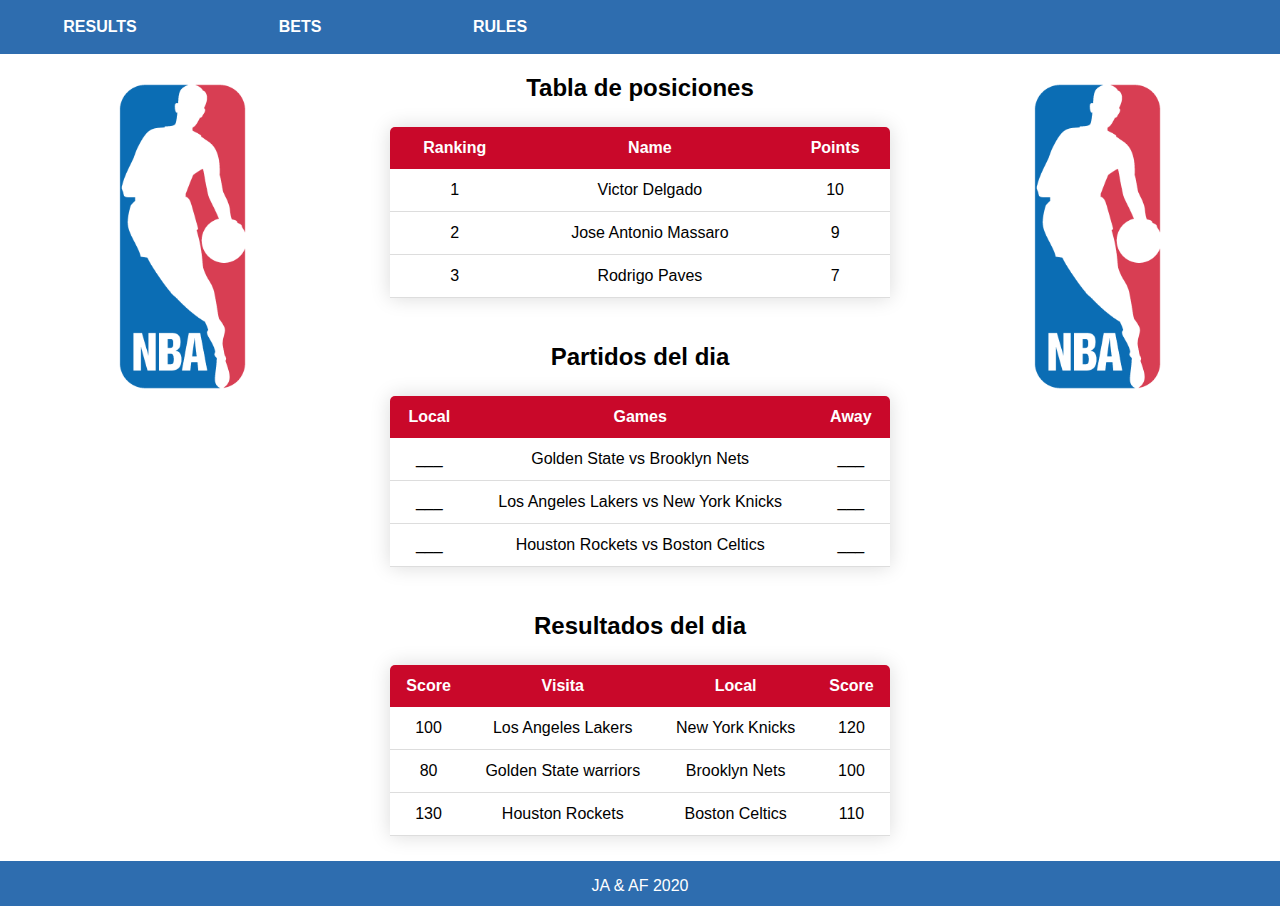
==== index.html @ 26ed80cc "add S to results" ====
<!DOCTYPE html>
<html lang="en" dir="ltr">
  <head>
    <meta charset="utf-8">
    <title>NBA fantasy league home</title>
    <link rel="stylesheet" href="style.css">
  </head>
  <body class="site">
    <header class="site-header">
    <!--  <h1>NBA PLAYOFFS</h1> -->
      <nav class="site-nav">
        <ul>
          <li><a href="result"></a>RESULTS</li>
          <li><a href="bets"></a>BETS</li>
          <li><a href="rules"></a>RULES</li>
        </ul>
      </nav>
    </header>
    <div class="site-logo-left">
      <img src="images/nba-logo.png" alt="">
    </div>
    <main class="site-main">
      <section class="information ranking">
        <h2>Tabla de posiciones</h2>
        <table class="site-table-ranking">
          <thead>
            <tr>
              <th>Ranking</th>
              <th>Name</th>
              <th>Points</th>
            </tr>
          </thead>
          <tbody>
            <tr>
              <td>1</td>
              <td>Victor Delgado</td>
              <td>10</td>
            </tr>
            <tr>
              <td>2</td>
              <td> Jose Antonio Massaro</td>
              <td>9</td>
            </tr>
            <tr>
              <td>3</td>
              <td>Rodrigo Paves</td>
              <td>7</td>
            </tr>
          </tbody>
        </table>
     <!--<p>Resultados actualizados al <time>10/07/2020</time></p> -->
     <section class="information bets">
       <h2>Partidos del dia</h2>
       <table class="site-table-gamedays">
         <thead>
           <tr>
             <th>Local</th>
             <th>Games</th>
             <th>Away</th>
           </tr>
         </thead>
         <tbody>
           <tr>
             <td>___</td>
             <td>Golden State vs Brooklyn Nets</td>
             <td>___</td>
           </tr>
           <tr>
             <td>___</td>
             <td>Los Angeles Lakers vs New York Knicks</td>
             <td>___</td>
           </tr>
           <tr>
             <td>___</td>
             <td>Houston Rockets vs Boston Celtics</td>
             <td>___</td>
           </tr>
         </tbody>
       </table>
     </section>
      </section>
      <section class="information results">
        <h2>Resultados del dia</h2>
        <table class="site-table-rday">
          <thead>
            <tr>
              <th>Score</th>
              <th>Visita</th>
              <th>Local</th>
              <th>Score</th>
            </tr>
            <tbody>
              <tr>
                <td>100</td>
                <td>Los Angeles Lakers</td>
                <td>New York Knicks</td>
                <td class="winner">120</td>
              </tr>
              <tr>
                <td>80</td>
                <td>Golden State warriors</td>
                <td>Brooklyn Nets</td>
                <td class="winner">100</td>
              </tr>
              <tr>
                <td class="winner">130</td>
                <td>Houston Rockets</td>
                <td>Boston Celtics</td>
                <td>110</td>
              </tr>
            </tbody>
          </thead>
        </table>
      </section>
    </main>
    <div class="site-logo-rigth">
      <img src="images/nba-logo.png" alt="">
    </div>
    <footer class="site-footer">
      <p>JA & AF 2020</p>
    </footer>
  </body>
</html>
---- style.css ----
body {
  font-family: Arial;
  margin: 0;
}

header {
  text-align: center;
  background-color: rgb(46, 109, 175);
  color: white;
}

img {
max-width: 100%;
max-height: 100%;
}

h1 {
  margin: auto;
}

h2 {
  text-align: center;
  margin-bottom: 0;
}

.information {
  display: flex;
  flex-direction: column;
  align-items: center;
}

.site {
  display: grid;
  grid-template-columns: 1fr 1fr 1fr;
  grid-template-rows: 6vh auto 5vh;
  grid-template-areas:
    'header      header  header'
    'logo-left   main    logo-rigth'
    'footer      footer  footer';
  min-height: 100vh;
}

.site-header {
  grid-area: header;
  display: flex;
  align-items: center;

}

.site-nav ul {
  margin: 0px;
  padding: 0px;
  list-style: none;
  display: flex;
  flex-direction: row;


}
.site-nav ul li {

  width: 200px;
  align-items: center;
  font-weight: bold;



}

.site-main {
  grid-area: main;
}

.site-footer {
  grid-area: footer;
  background-color: rgb(46, 109, 175);
  text-align: center;
  color: white;
}


.site-logo-left {
  grid-area: logo-left;
}

.site-logo-right {
  grid-area: logo-right;
}

/* Ranking table CSS */
.site-table-ranking {
  border-collapse: collapse;
  margin: 25px;
  width: 500px;
  border-radius: 5px 5px 0 0;
  overflow: hidden;
  box-shadow: 0 0 20px rgba(0, 0, 0, 0.15);
}

.site-table-ranking thead tr {
  background-color: #C9082A;
  color: white;
  text-align: left;
  font-weight: bold;
}

.site-table-ranking th, .site-table-ranking td {
  padding: 12px 15px;
  text-align: center;
}

.site-table-ranking tbody tr {
  border-bottom: 1px solid #dddddd;
}
/* ranking table end */
/* Resultados del dia table CSS */
.site-table-rday {
  border-collapse: collapse;
  margin: 25px;
  width: 500px;
  border-radius: 5px 5px 0 0;
  overflow: hidden;
  box-shadow: 0 0 20px rgba(0, 0, 0, 0.15);
}

.site-table-rday thead tr {
  background-color: #C9082A;
  color: white;
  text-align: left;
  font-weight: bold;
}
.site-table-rday th, .site-table-rday td {
  padding: 12px 15px;
  text-align: center;
}

.site-table-rday tbody tr {
  border-bottom: 1px solid #dddddd;
}
/* resultados del dia table end */

/* partidos del dia table */

.site-table-gamedays {
  border-collapse: collapse;
  margin: 25px;
  width: 500px;
  border-radius: 5px 5px 0 0;
  overflow: hidden;
  box-shadow: 0 0 20px rgba(0, 0, 0, 0.15);
}

.site-table-gamedays thead tr {
  background-color: #C9082A;
  color: white;
  text-align: left;
  font-weight: bold;
}
.site-table-gamedays th, .site-table-gamedays td {
  padding: 12px 15px;
  text-align: center;
}

.site-table-gamedays tbody tr {
  border-bottom: 1px solid #dddddd;
}
/* partidos del dia end */
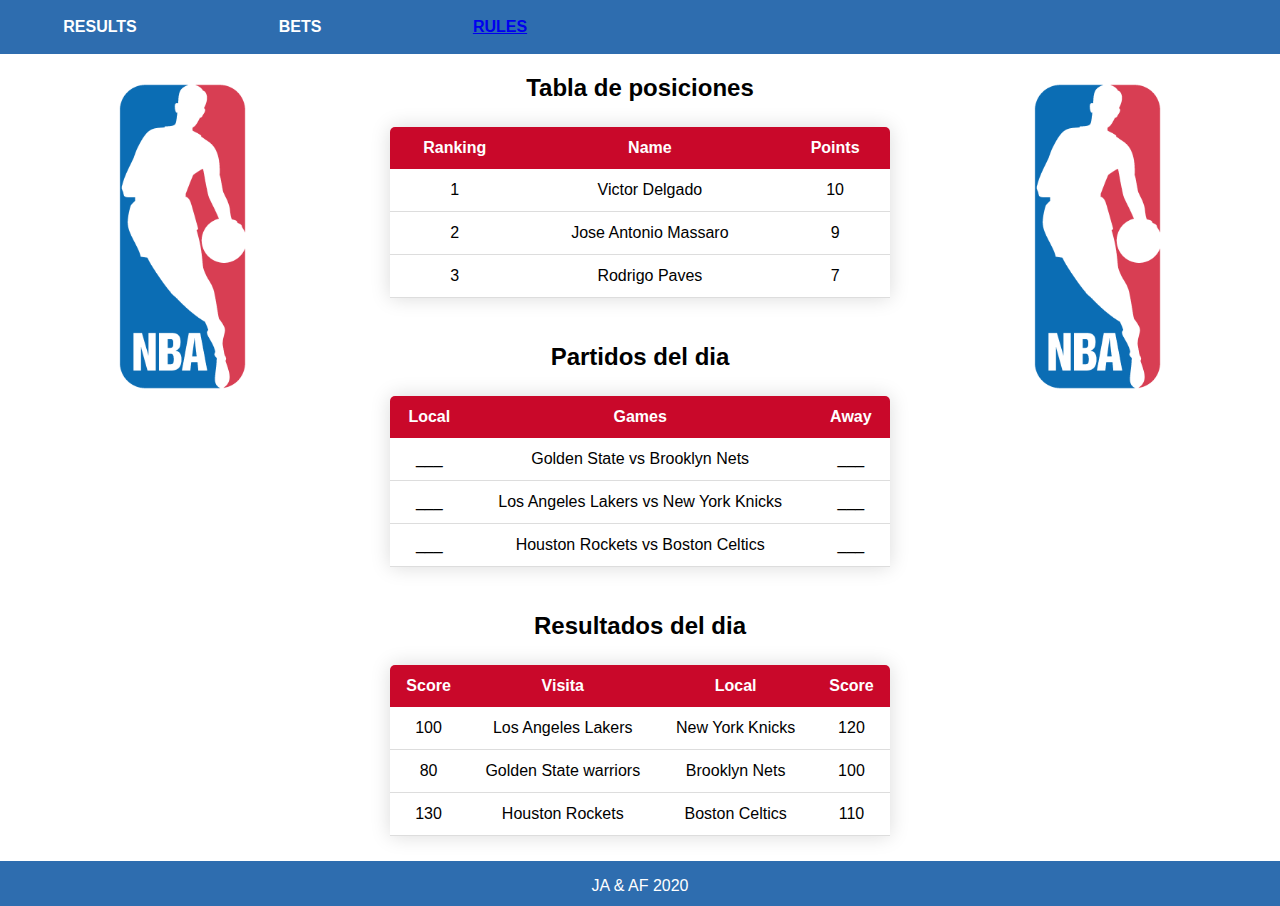
==== commit 9a3b99f8: "fix link to rules" ====
--- a/index.html
+++ b/index.html
@@ -12,7 +12,7 @@
         <ul>
           <li><a href="result"></a>RESULTS</li>
           <li><a href="bets"></a>BETS</li>
-          <li><a href="rules"></a>RULES</li>
+          <li><a href="rules.html">RULES</a></li>
         </ul>
       </nav>
     </header>
--- a/style.css
+++ b/style.css
@@ -10,8 +10,8 @@
 }
 
 img {
-max-width: 100%;
-max-height: 100%;
+  max-width: 100%;
+  max-height: 100%;
 }
 
 h1 {
@@ -61,8 +61,6 @@
   width: 200px;
   align-items: center;
   font-weight: bold;
-
-
 
 }
 
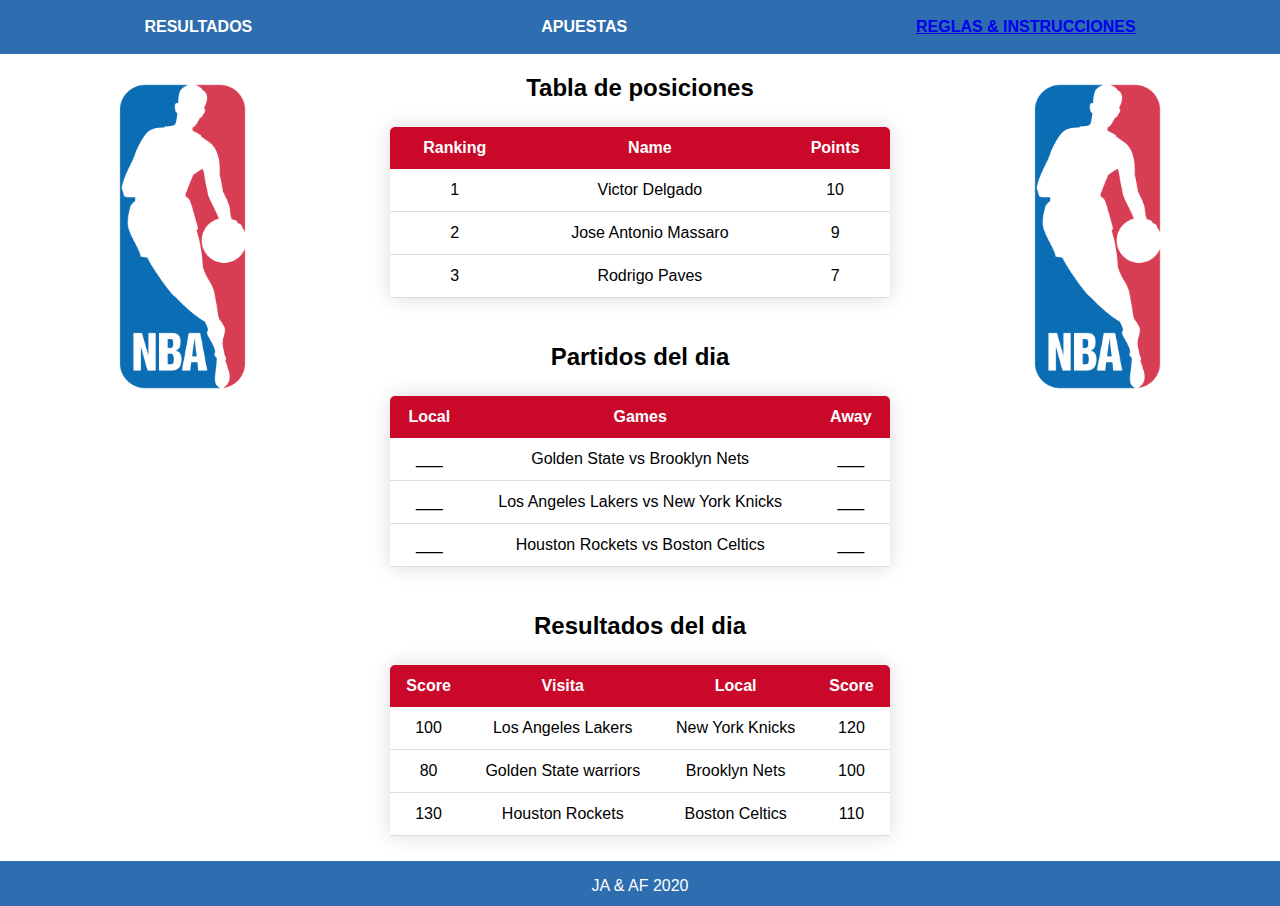
==== commit b0cf236f: "add format to the reglas & intrcuciones" ====
--- a/index.html
+++ b/index.html
@@ -10,9 +10,9 @@
     <!--  <h1>NBA PLAYOFFS</h1> -->
       <nav class="site-nav">
         <ul>
-          <li><a href="result"></a>RESULTS</li>
-          <li><a href="bets"></a>BETS</li>
-          <li><a href="rules.html">RULES</a></li>
+          <li><a href="result"></a>RESULTADOS</li>
+          <li><a href="bets"></a>APUESTAS</li>
+          <li><a href="rules.html">REGLAS & INSTRUCCIONES</a></li>
         </ul>
       </nav>
     </header>
--- a/style.css
+++ b/style.css
@@ -43,9 +43,15 @@
 .site-header {
   grid-area: header;
   display: flex;
+  justify-content: center;
   align-items: center;
 
 }
+
+.site nav {
+  width: 100%;
+}
+
 
 .site-nav ul {
   margin: 0px;
@@ -53,14 +59,18 @@
   list-style: none;
   display: flex;
   flex-direction: row;
+  width: 100%;
+  justify-content: space-around;
 
 
 }
 .site-nav ul li {
 
-  width: 200px;
+  margin-left: 5rem;
+  margin-right: 5rem;
   align-items: center;
   font-weight: bold;
+
 
 }
 
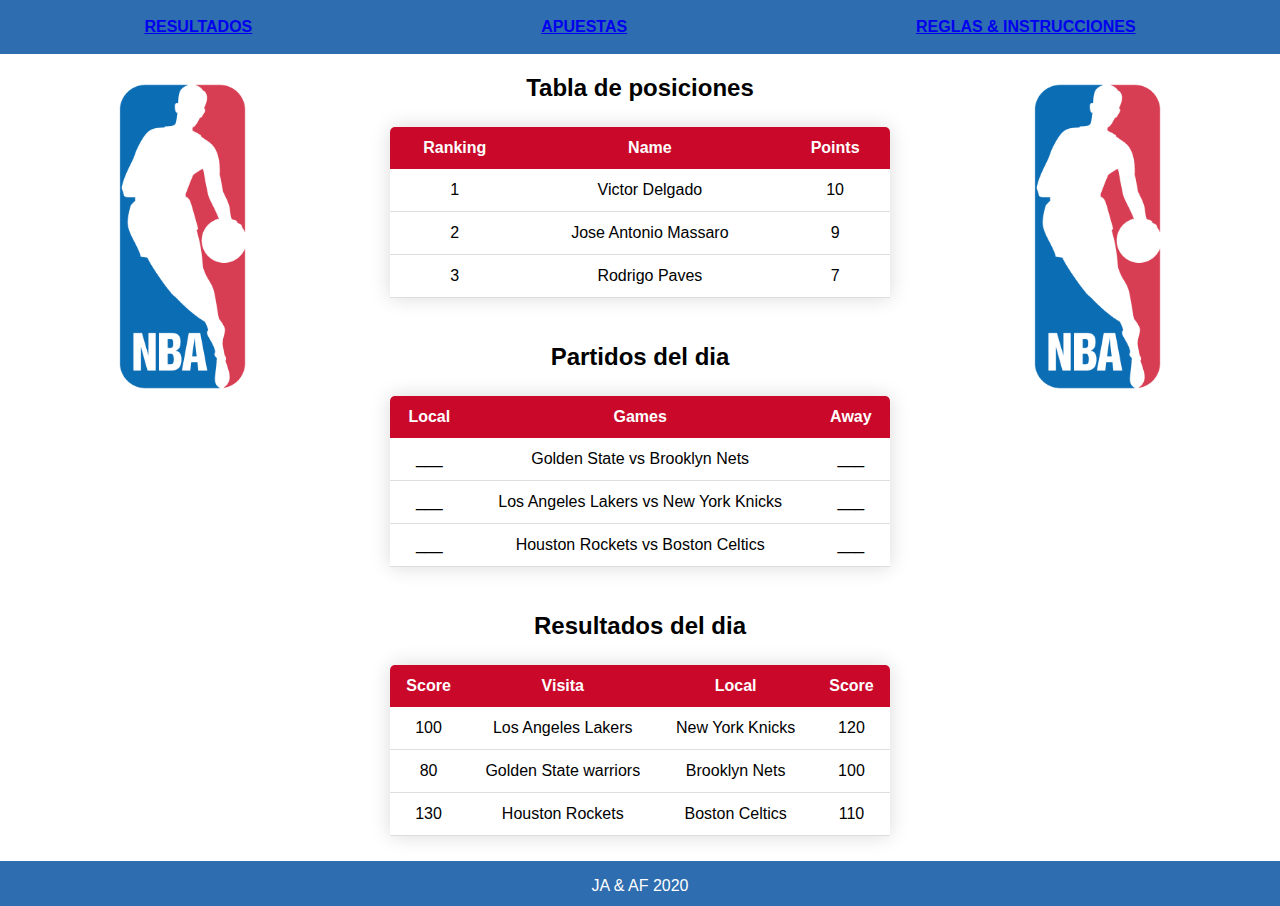
==== commit d5584ccb: "add bets page" ====
--- a/index.html
+++ b/index.html
@@ -10,8 +10,8 @@
     <!--  <h1>NBA PLAYOFFS</h1> -->
       <nav class="site-nav">
         <ul>
-          <li><a href="result"></a>RESULTADOS</li>
-          <li><a href="bets"></a>APUESTAS</li>
+          <li><a href="index.html">RESULTADOS</a></li>
+          <li><a href="bets.html">APUESTAS</a></li>
           <li><a href="rules.html">REGLAS & INSTRUCCIONES</a></li>
         </ul>
       </nav>
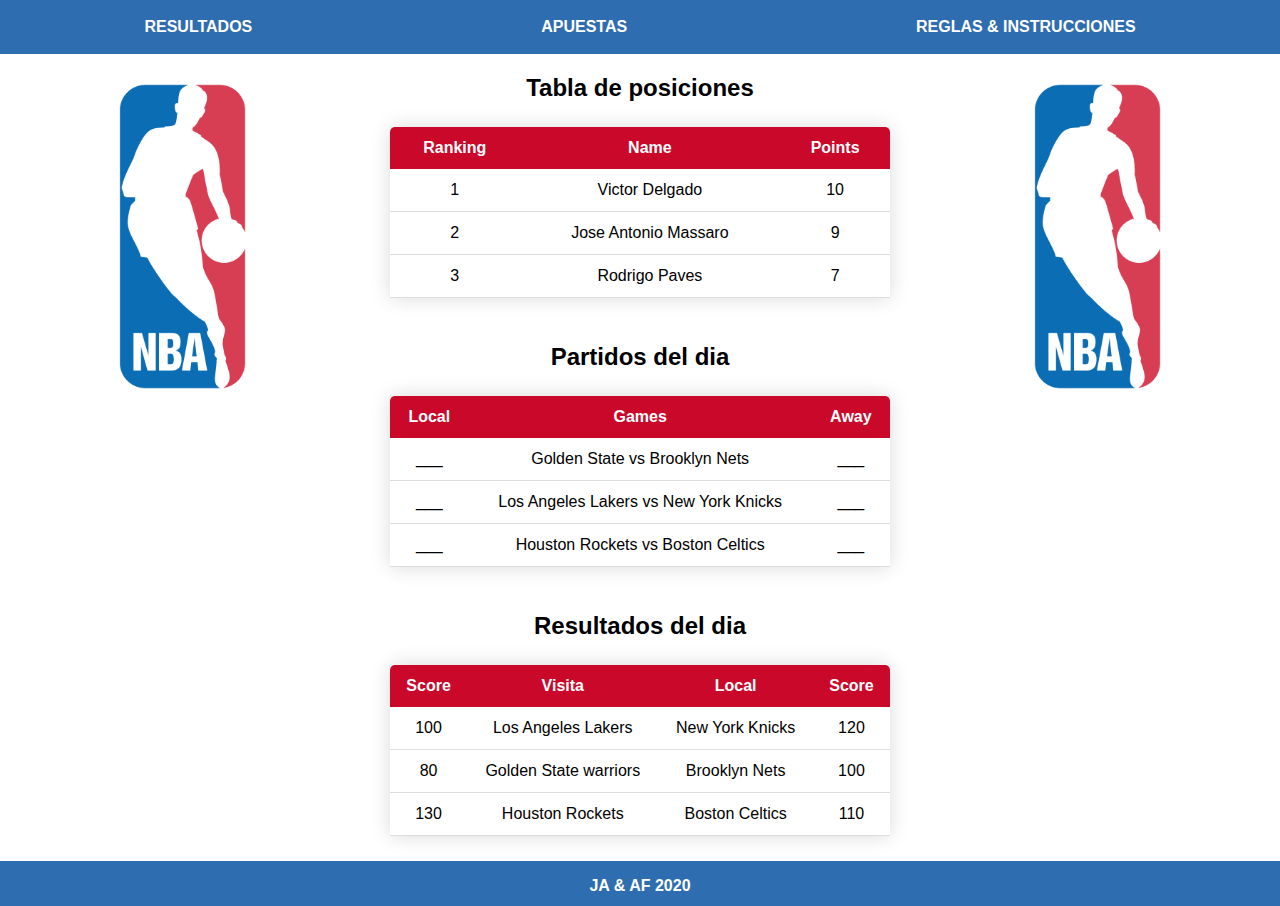
==== commit 218a7b2f: "delete old h1" ====
--- a/index.html
+++ b/index.html
@@ -7,7 +7,6 @@
   </head>
   <body class="site">
     <header class="site-header">
-    <!--  <h1>NBA PLAYOFFS</h1> -->
       <nav class="site-nav">
         <ul>
           <li><a href="index.html">RESULTADOS</a></li>
--- a/style.css
+++ b/style.css
@@ -21,6 +21,17 @@
 h2 {
   text-align: center;
   margin-bottom: 0;
+}
+
+a {
+  color: white;
+  font-family: Arial;
+  text-decoration: none;
+}
+
+a:hover {
+  text-decoration: underline;
+   cursor: pointer;
 }
 
 .information {
@@ -83,6 +94,8 @@
   background-color: rgb(46, 109, 175);
   text-align: center;
   color: white;
+  font-weight: bold;
+  
 }
 
 
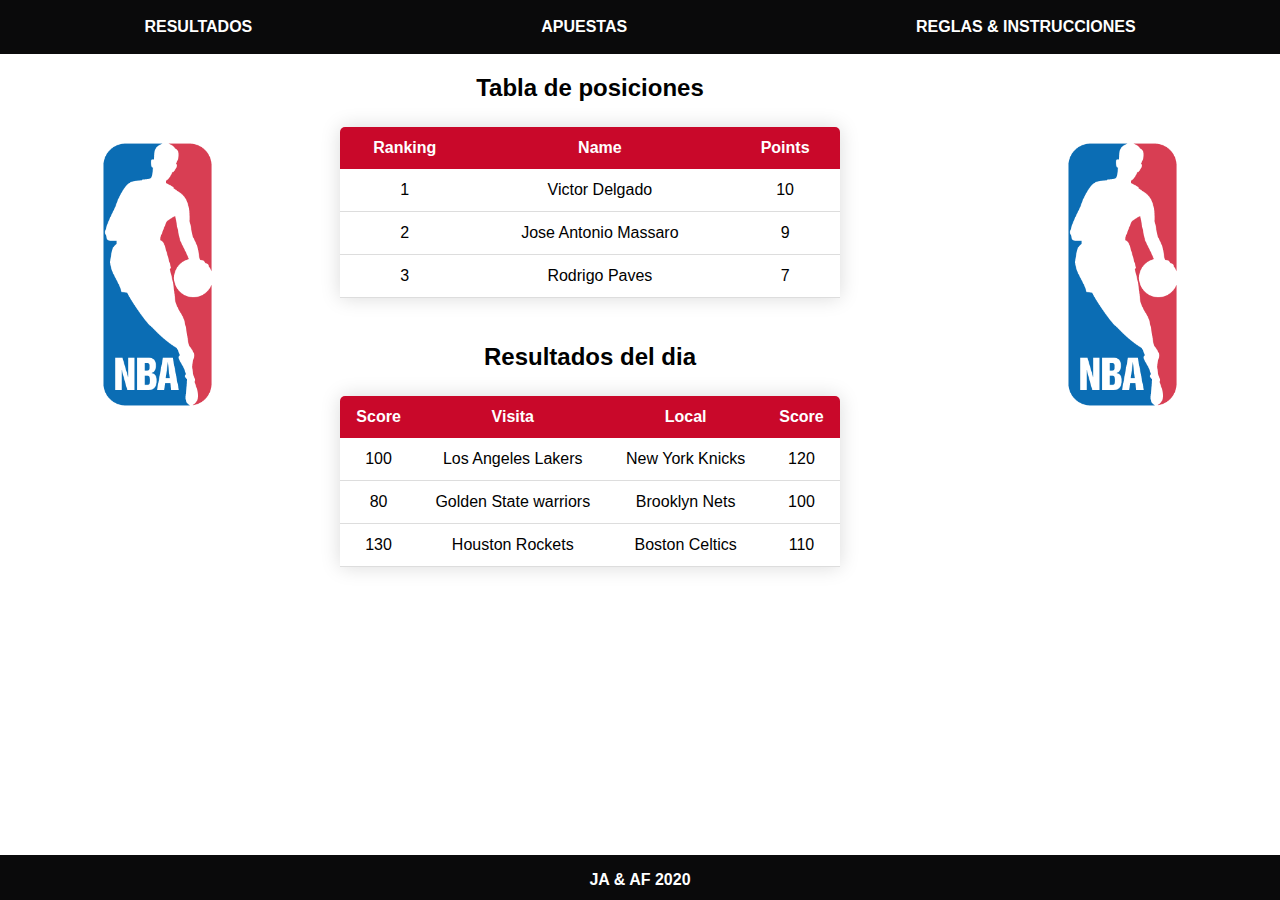
==== commit c71be9ae: "add login page" ====
--- a/index.html
+++ b/index.html
@@ -47,36 +47,6 @@
             </tr>
           </tbody>
         </table>
-     <!--<p>Resultados actualizados al <time>10/07/2020</time></p> -->
-     <section class="information bets">
-       <h2>Partidos del dia</h2>
-       <table class="site-table-gamedays">
-         <thead>
-           <tr>
-             <th>Local</th>
-             <th>Games</th>
-             <th>Away</th>
-           </tr>
-         </thead>
-         <tbody>
-           <tr>
-             <td>___</td>
-             <td>Golden State vs Brooklyn Nets</td>
-             <td>___</td>
-           </tr>
-           <tr>
-             <td>___</td>
-             <td>Los Angeles Lakers vs New York Knicks</td>
-             <td>___</td>
-           </tr>
-           <tr>
-             <td>___</td>
-             <td>Houston Rockets vs Boston Celtics</td>
-             <td>___</td>
-           </tr>
-         </tbody>
-       </table>
-     </section>
       </section>
       <section class="information results">
         <h2>Resultados del dia</h2>
--- a/style.css
+++ b/style.css
@@ -5,13 +5,14 @@
 
 header {
   text-align: center;
-  background-color: rgb(46, 109, 175);
+  background-color: rgb(10, 10, 11);
   color: white;
 }
-
+/*rgb(46, 109, 175)*/
 img {
   max-width: 100%;
   max-height: 100%;
+  margin-top: 20%;
 }
 
 h1 {
@@ -87,15 +88,16 @@
 
 .site-main {
   grid-area: main;
+  margin-right: 100px;
 }
 
 .site-footer {
   grid-area: footer;
-  background-color: rgb(46, 109, 175);
+  background-color: rgb(10, 10, 11);
   text-align: center;
   color: white;
   font-weight: bold;
-  
+
 }
 
 
@@ -105,6 +107,7 @@
 
 .site-logo-right {
   grid-area: logo-right;
+
 }
 
 /* Ranking table CSS */
@@ -185,3 +188,11 @@
   border-bottom: 1px solid #dddddd;
 }
 /* partidos del dia end */
+
+/*login*/
+
+
+
+
+
+/*login end*/
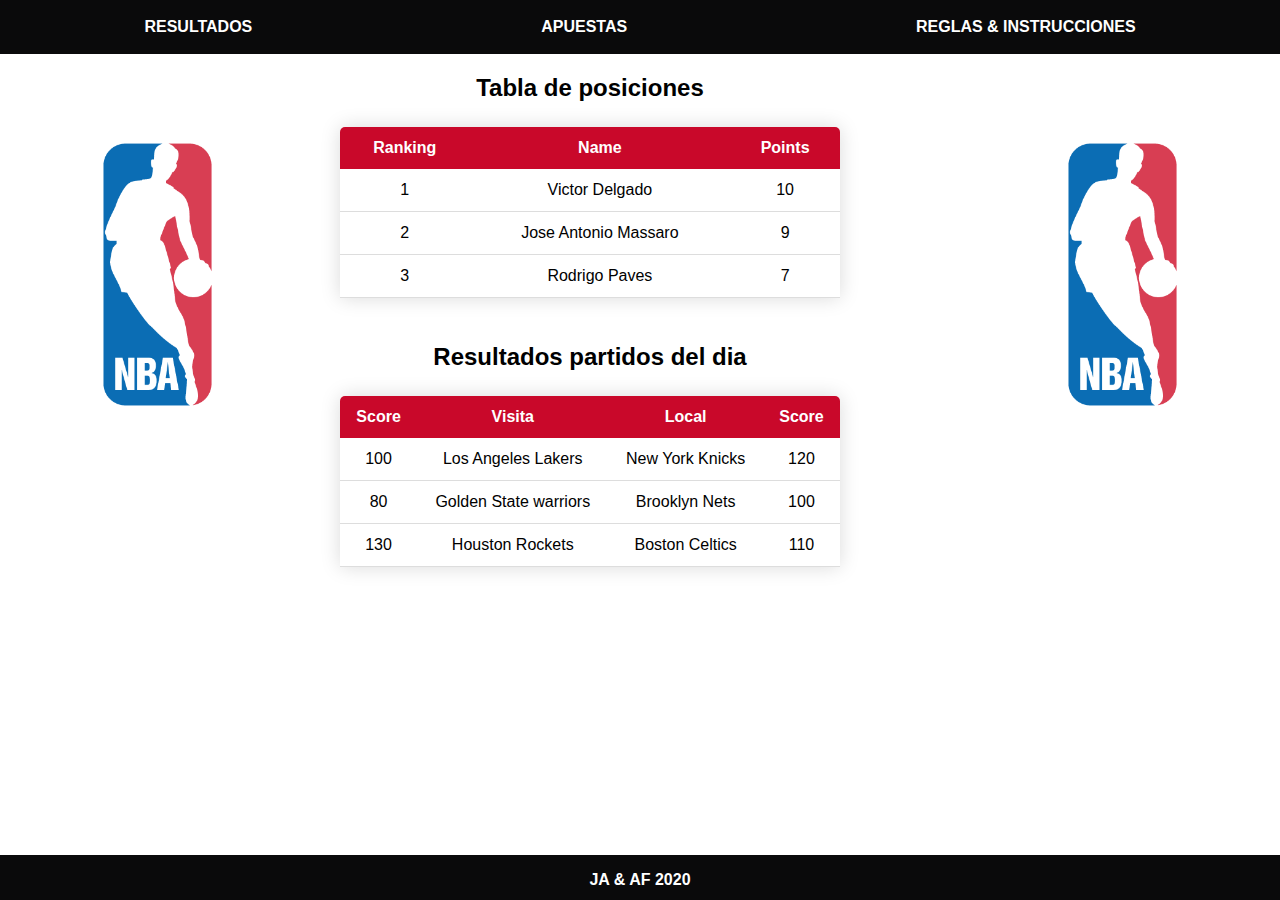
==== commit f35db0ec: "remove class winner" ====
--- a/index.html
+++ b/index.html
@@ -49,7 +49,7 @@
         </table>
       </section>
       <section class="information results">
-        <h2>Resultados del dia</h2>
+        <h2>Resultados partidos del dia </h2>
         <table class="site-table-rday">
           <thead>
             <tr>
@@ -63,16 +63,16 @@
                 <td>100</td>
                 <td>Los Angeles Lakers</td>
                 <td>New York Knicks</td>
-                <td class="winner">120</td>
+                <td>120</td>
               </tr>
               <tr>
                 <td>80</td>
                 <td>Golden State warriors</td>
                 <td>Brooklyn Nets</td>
-                <td class="winner">100</td>
+                <td>100</td>
               </tr>
               <tr>
-                <td class="winner">130</td>
+                <td>130</td>
                 <td>Houston Rockets</td>
                 <td>Boston Celtics</td>
                 <td>110</td>
@@ -80,6 +80,7 @@
             </tbody>
           </thead>
         </table>
+
       </section>
     </main>
     <div class="site-logo-rigth">
--- a/style.css
+++ b/style.css
@@ -189,10 +189,36 @@
 }
 /* partidos del dia end */
 
-/*login*/
-
-
-
-
-
-/*login end*/
+/*rules*/
+
+
+/* table rules */
+
+.table-points {
+  border-collapse: collapse;
+  margin: 25px;
+  width: 450px;
+  border-radius: 5px 5px 0 0;
+  overflow: hidden;
+  box-shadow: 0 0 20px rgba(0, 0, 0, 0.15);
+}
+
+.table-points thead tr {
+  background-color: rgb(46, 109, 175);
+  /*#C9082A*/
+  color: white;
+  text-align: left;
+  font-weight: bold;
+}
+.table-points th, .table-points td {
+  padding: 12px 15px;
+  text-align: center;
+}
+
+.table-points tbody tr {
+  border-bottom: 1px solid #dddddd;
+}
+
+
+
+/*rules end*/
